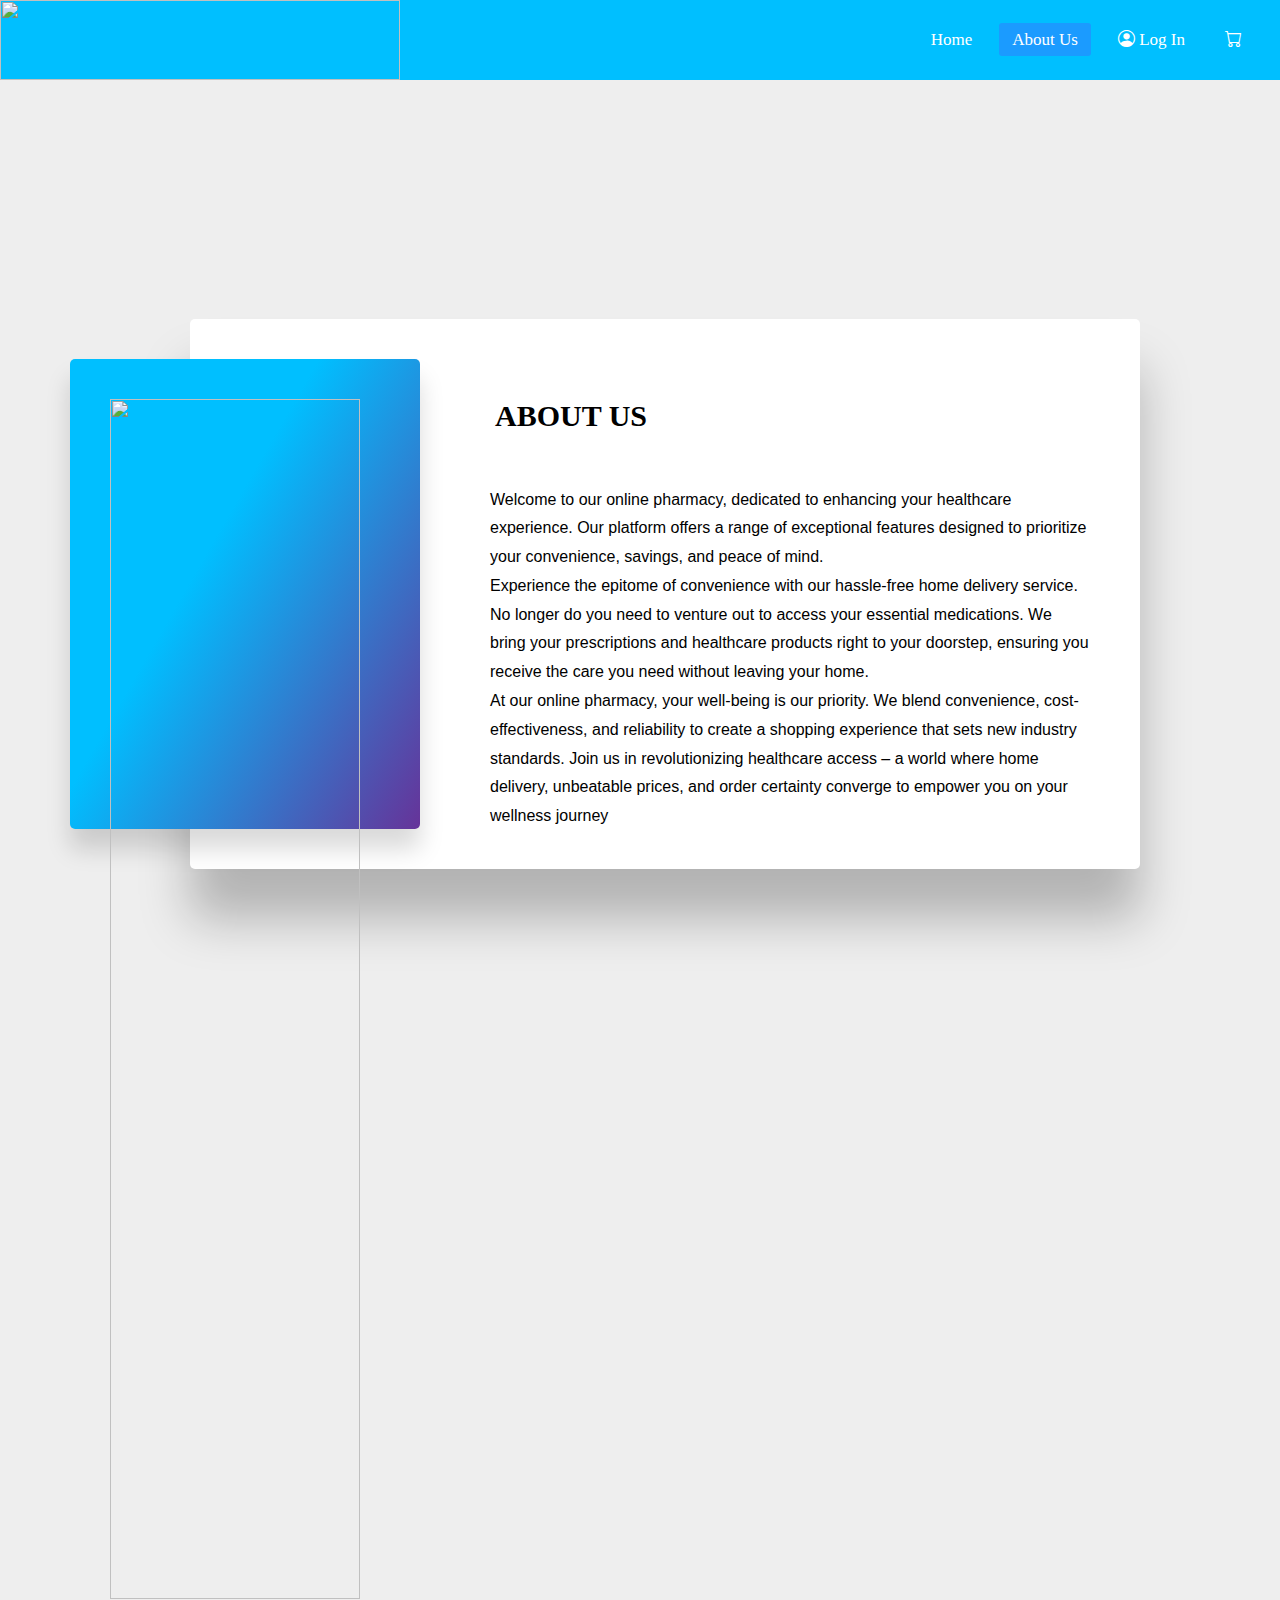
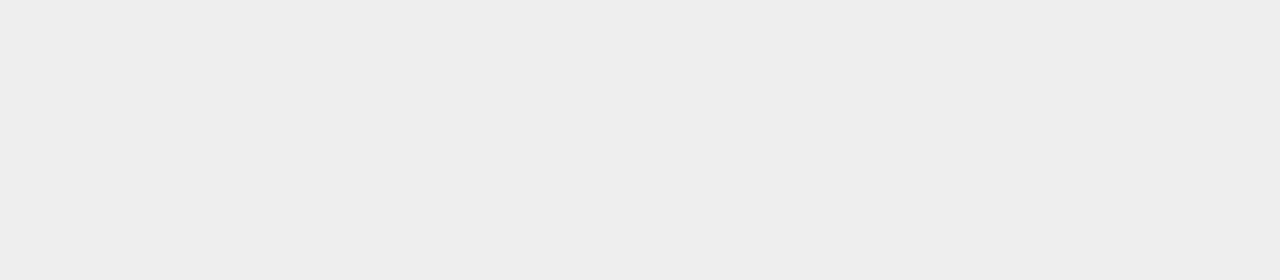
==== About.html @ 0e6eaddc "Add files via upload" ====
<!DOCTYPE html>
<html lang="en">
<head>
    <link rel="stylesheet" href="https://cdnjs.cloudflare.com/ajax/libs/font-awesome/6.4.2/css/all.min.css" integrity="sha512-z3gLpd7yknf1YoNbCzqRKc4qyor8gaKU1qmn+CShxbuBusANI9QpRohGBreCFkKxLhei6S9CQXFEbbKuqLg0DA==" crossorigin="anonymous" referrerpolicy="no-referrer" />
    <link rel="stylesheet" href="https://cdn.jsdelivr.net/npm/bootstrap-icons@1.10.5/font/bootstrap-icons.css">
    <meta charset="UTF-8">
    <meta http-equiv="X-UA-Compatible" content="IE=edge">
    <meta name="viewport" content="width=device-width, initial-scale=1.0">
    <title>About Us|PharmaSync </title>
    <link rel="stylesheet" href="Home.html">
    <link rel="stylesheet" href="Home.css">
    <link rel="stylesheet" href="login.html">
    <link rel="stylesheet" href="About.html">
    <link rel="stylesheet" href="About.css">
</head>
<body>
        <nav>
            <input type="checkbox" id="check">
            <label for="check" class="checkbtn">
                <i class="fas fa-bars"></i>
            </label>
            <img src="IMG-20230820-WA0007-fotor-bg-remover-20230904164327.png" alt="" height="80px" width="400px">
            <ul>
              <li><a href="Home.html">Home</a></li>
              <li><a class="active" href="About.html">About Us</a></li>
              <li><a href="login.html"><i class="bi bi-person-circle"></i> Log In</a></li>
              <li><a href="#"><i class="bi bi-cart"></i></a></li>
            </ul>
          </nav>
          <section>
            <div class="container">
                <div class="about">
                    <h3 style="padding-left:30%;">ABOUT US</h3>
                    <p>Welcome to our online pharmacy, dedicated to enhancing your healthcare experience. Our platform offers a range of exceptional features designed to prioritize your convenience, savings, and peace of mind.
                        <br>
                        Experience the epitome of convenience with our hassle-free home delivery service. No longer do you need to venture out to access your essential medications. We bring your prescriptions and healthcare products right to your doorstep, ensuring you receive the care you need without leaving your home.
                        <br>
                        At our online pharmacy, your well-being is our priority. We blend convenience, cost-effectiveness, and reliability to create a shopping experience that sets new industry standards. Join us in revolutionizing healthcare access – a world where home delivery, unbeatable prices, and order certainty converge to empower you on your wellness journey
                    </p>
                    <div class="about-form">
                        <img src="About.png" alt="">
                    </div>
                </div>
            </div>
          </section>
          <section id="us">
    
          </section>
          </body>
---- Home.css ----
*{
    padding: 0;
    margin: 0;
    text-decoration: none;
    list-style: none;
    box-sizing: border-box;
}
nav{
    background-color: #00bfff;
    height: 80px;
    width: 100%;
}
nav ul{
    float: right;
    margin-right: 20px;
}
nav ul li{
    display: inline-block;
    line-height: 80px;
    margin: 0 5px;
}
nav ul li a{
    color: white;
    font-size: 17px;
    padding: 7px 13px;
    border-radius: 3px;
}
 a.active,a:hover{
    background: #1b9bff;
    transition: .5s;
}
nav ul li a i{
    color: white;
}
.checkbtn{
    font-size: 30px;
    color: white;
    float: right;
    line-height: 80px;
    margin-right: 40px;
    cursor: pointer;
    display: none;
}
#check{
    display: none;
}
#check:checked ~ ul{
    Left: 0;
}
@media (max-width: 858px){
    .checkbtn{
        display: block;
    }
    ul{
        position: fixed;
        width: 100%;
        height: 100vh;
        background: #2c3e50;
        top: 80px;
        left: -100%;
        text-align: center;
        transition: .5s;
    }
    nav ul li{
        display: block;
    }
    nav ul li a{
        font-size: 20px;
    }
    a:hover,a.active{
        background: none;
        color: #0082e6;
    }
}
#blog{
    display: flex;
    justify-content: center;
    align-items: center;
    flex-direction: column;
    padding: 40px;
    border-bottom: 1px solid (0,0,0,0.05);
}
.blog-heading h3{
    color: rgb(34, 34, 34);
    font-size: 28px;
    font-weight: 600;
}
.blog-container{
    display: flex;
    justify-content: center;
    align-items: center;
    margin: 20px 0px;
    flex-wrap:wrap ;
}
.blog-box{
    width: 350px;
    background-color: #ffffff;
    border: 1px solid #ececec;
    margin: 20px;
}
.blog-img{
    width: 100%;
    height: auto;
}
.blog-img img{
    width: 300px;
    height: 200px;
    object-fit: cover;
    object-position: center;
}
.blog-text{
    display: flex;
    flex-direction: column;
}
.blog-text span{
    color: gray;
    font-size: 12px;
}
.blog-text h4{
    font-size: 20px;
    font-weight: 500;
    color: #272727;
}
.blog-view a{
    color:#0f0f0f;
}
.blog-view a:hover{
    color: #00bfff;
    background: none;
}
.blog-text p{
    color: #696868;
    font-size: 12px;
    display: -webkit-box;
    -webkit-line-clamp: 3;
    -webkit-box-orient: vertical;
    overflow: hidden;
    text-overflow: ellipsis;
    margin: 20px 0px;
}
---- About.css ----
*{
    padding: 0;
    margin: 0;
    text-decoration: none;
    list-style: none;
    box-sizing: border-box;
}
nav{
    background-color: #00bfff;
    height: 80px;
    width: 100%;
}
nav ul{
    float: right;
    margin-right: 20px;
}
nav ul li{
    display: inline-block;
    line-height: 80px;
    margin: 0 5px;
}
nav ul li a{
    color: white;
    font-size: 17px;
    padding: 7px 13px;
    border-radius: 3px;
}
 a.active,a:hover{
    background: #1b9bff;
    transition: .5s;
}
nav ul li a i{
    color: white;
}
.checkbtn{
    font-size: 30px;
    color: white;
    float: right;
    line-height: 80px;
    margin-right: 40px;
    cursor: pointer;
    display: none;
}
#check{
    display: none;
}
#check:checked ~ ul{
    Left: 0;
}
@media (max-width: 858px){
    .checkbtn{
        display: block;
    }
    ul{
        position: fixed;
        width: 100%;
        height: 100vh;
        background: #2c3e50;
        top: 80px;
        left: -100%;
        text-align: center;
        transition: .5s;
    }
    nav ul li{
        display: block;
    }
    nav ul li a{
        font-size: 20px;
    }
    a:hover,a.active{
        background: none;
        color: #0082e6;
    }
}
section{
    padding-top: 10%;
    display: flex;
    justify-content: center;
    align-items: center;
    min-height: 100vh;
    background: #eee;
}
section::before{
    content: '';
    position: absolute;
    top: 0;
    left: 0;
    width: 50%;
    height: 100%;
}
.container{
    position: relative;
    min-width: 1100px;
    min-height: 550px;
    display: flex;
    z-index: 1000;
}
.container .about{
    position: absolute;
    padding: 70px 50px;
    margin-left: 100px;
    width: calc(100% - 150px);
    height: 100%;
    background: #fff;
    box-shadow: 0 50px 50px rgba(0,0,0,0.25);
    border-radius: 5px;
}
.container .about-form{
    position: absolute;
    top: 40px;
    width: 350px;
    height: calc(100% - 80px);
    background: linear-gradient(120deg,#00bfff 40%,#663399);
    margin-left: -170px;
    z-index: 1;
    padding: 40px;
    display: flex;
    justify-content: center;
    flex-direction: column;
    justify-content: space-between;
    box-shadow: 0 20px 25px rgba(0, 0, 0, 0.15);
    border-radius: 5px;
}
.container .about h3{
    font-size: 30px;
    line-height: 1.8;
    padding-bottom: 5%;
    color: var(--black);
    font-family: 'Copperplate', 'Papyrus', 'fantasy';
}
.container .about p{
    font-size: 16px;
    font-family: 'Gill Sans', 'Gill Sans MT', 'Calibri', 'Trebuchet MS', sans-serif;
    color: var(--light color);
    line-height: 1.8;
    padding-left: 250px;
}
.about-form img{
    height: 1200px;
    width: 250px;
}
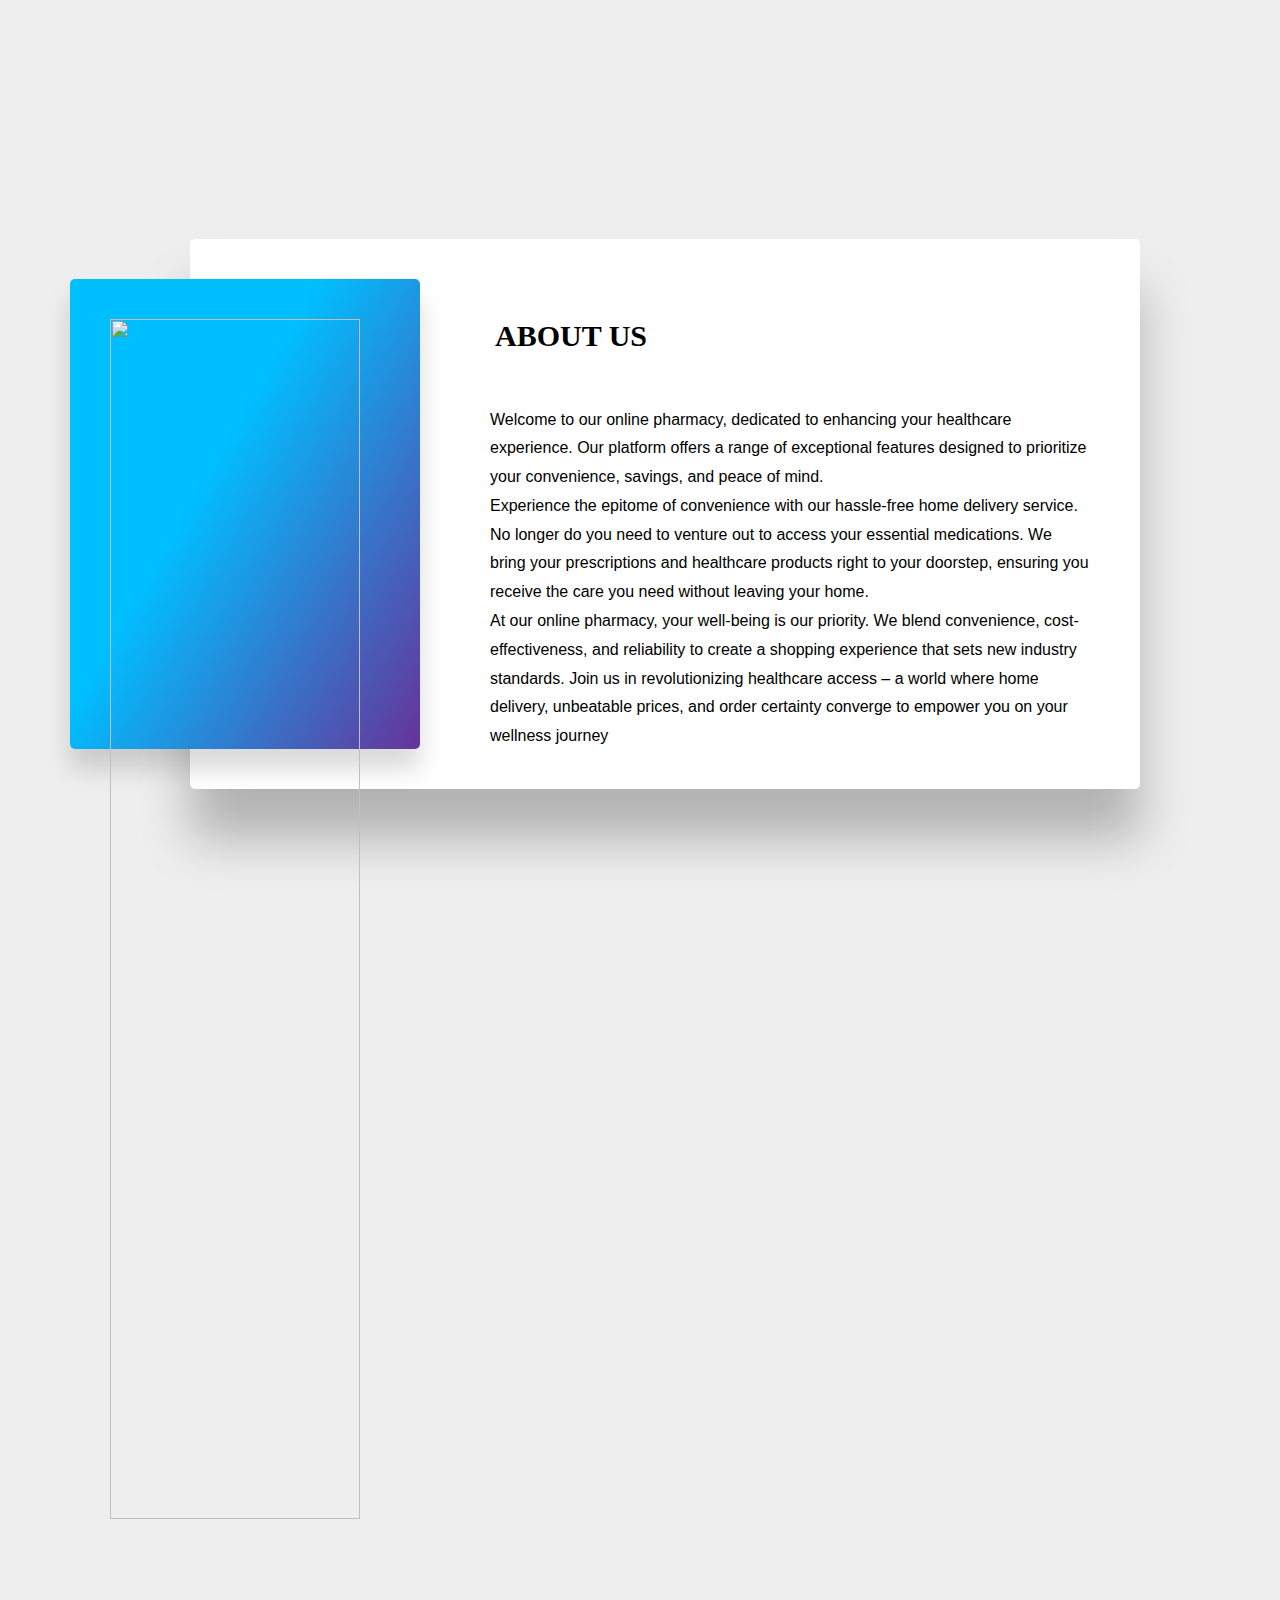
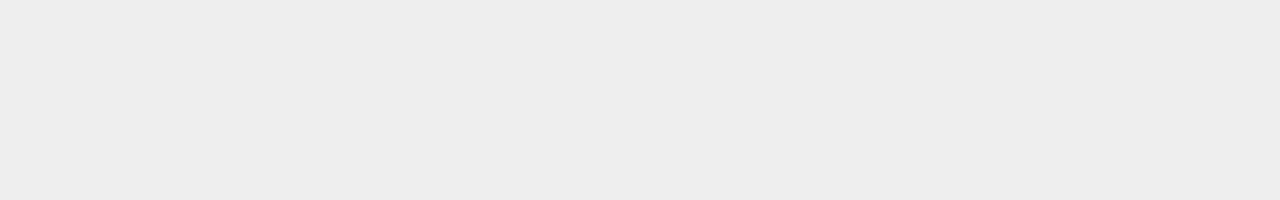
==== commit 7cd51fa8: "Add files via upload" ====
--- a/About.html
+++ b/About.html
@@ -7,29 +7,13 @@
     <meta http-equiv="X-UA-Compatible" content="IE=edge">
     <meta name="viewport" content="width=device-width, initial-scale=1.0">
     <title>About Us|PharmaSync </title>
-    <link rel="stylesheet" href="Home.html">
-    <link rel="stylesheet" href="Home.css">
-    <link rel="stylesheet" href="login.html">
-    <link rel="stylesheet" href="About.html">
     <link rel="stylesheet" href="About.css">
 </head>
 <body>
-        <nav>
-            <input type="checkbox" id="check">
-            <label for="check" class="checkbtn">
-                <i class="fas fa-bars"></i>
-            </label>
-            <img src="IMG-20230820-WA0007-fotor-bg-remover-20230904164327.png" alt="" height="80px" width="400px">
-            <ul>
-              <li><a href="Home.html">Home</a></li>
-              <li><a class="active" href="About.html">About Us</a></li>
-              <li><a href="login.html"><i class="bi bi-person-circle"></i> Log In</a></li>
-              <li><a href="#"><i class="bi bi-cart"></i></a></li>
-            </ul>
-          </nav>
+       
           <section>
-            <div class="container">
-                <div class="about">
+            <div class="about-container">
+                <div class="about-box">
                     <h3 style="padding-left:30%;">ABOUT US</h3>
                     <p>Welcome to our online pharmacy, dedicated to enhancing your healthcare experience. Our platform offers a range of exceptional features designed to prioritize your convenience, savings, and peace of mind.
                         <br>
@@ -43,7 +27,8 @@
                 </div>
             </div>
           </section>
-          <section id="us">
+          <section>
+            
+          </section>
     
-          </section>
           </body>--- a/About.css
+++ b/About.css
@@ -4,73 +4,6 @@
     text-decoration: none;
     list-style: none;
     box-sizing: border-box;
-}
-nav{
-    background-color: #00bfff;
-    height: 80px;
-    width: 100%;
-}
-nav ul{
-    float: right;
-    margin-right: 20px;
-}
-nav ul li{
-    display: inline-block;
-    line-height: 80px;
-    margin: 0 5px;
-}
-nav ul li a{
-    color: white;
-    font-size: 17px;
-    padding: 7px 13px;
-    border-radius: 3px;
-}
- a.active,a:hover{
-    background: #1b9bff;
-    transition: .5s;
-}
-nav ul li a i{
-    color: white;
-}
-.checkbtn{
-    font-size: 30px;
-    color: white;
-    float: right;
-    line-height: 80px;
-    margin-right: 40px;
-    cursor: pointer;
-    display: none;
-}
-#check{
-    display: none;
-}
-#check:checked ~ ul{
-    Left: 0;
-}
-@media (max-width: 858px){
-    .checkbtn{
-        display: block;
-    }
-    ul{
-        position: fixed;
-        width: 100%;
-        height: 100vh;
-        background: #2c3e50;
-        top: 80px;
-        left: -100%;
-        text-align: center;
-        transition: .5s;
-    }
-    nav ul li{
-        display: block;
-    }
-    nav ul li a{
-        font-size: 20px;
-    }
-    a:hover,a.active{
-        background: none;
-        color: #0082e6;
-    }
 }
 section{
     padding-top: 10%;
@@ -88,14 +21,14 @@
     width: 50%;
     height: 100%;
 }
-.container{
+.about-container{
     position: relative;
     min-width: 1100px;
     min-height: 550px;
     display: flex;
     z-index: 1000;
 }
-.container .about{
+.about-container .about-box{
     position: absolute;
     padding: 70px 50px;
     margin-left: 100px;
@@ -105,7 +38,7 @@
     box-shadow: 0 50px 50px rgba(0,0,0,0.25);
     border-radius: 5px;
 }
-.container .about-form{
+.about-container .about-form{
     position: absolute;
     top: 40px;
     width: 350px;
@@ -121,14 +54,14 @@
     box-shadow: 0 20px 25px rgba(0, 0, 0, 0.15);
     border-radius: 5px;
 }
-.container .about h3{
+.about-container .about-box h3{
     font-size: 30px;
     line-height: 1.8;
     padding-bottom: 5%;
     color: var(--black);
     font-family: 'Copperplate', 'Papyrus', 'fantasy';
 }
-.container .about p{
+.about-container .about-box p{
     font-size: 16px;
     font-family: 'Gill Sans', 'Gill Sans MT', 'Calibri', 'Trebuchet MS', sans-serif;
     color: var(--light color);
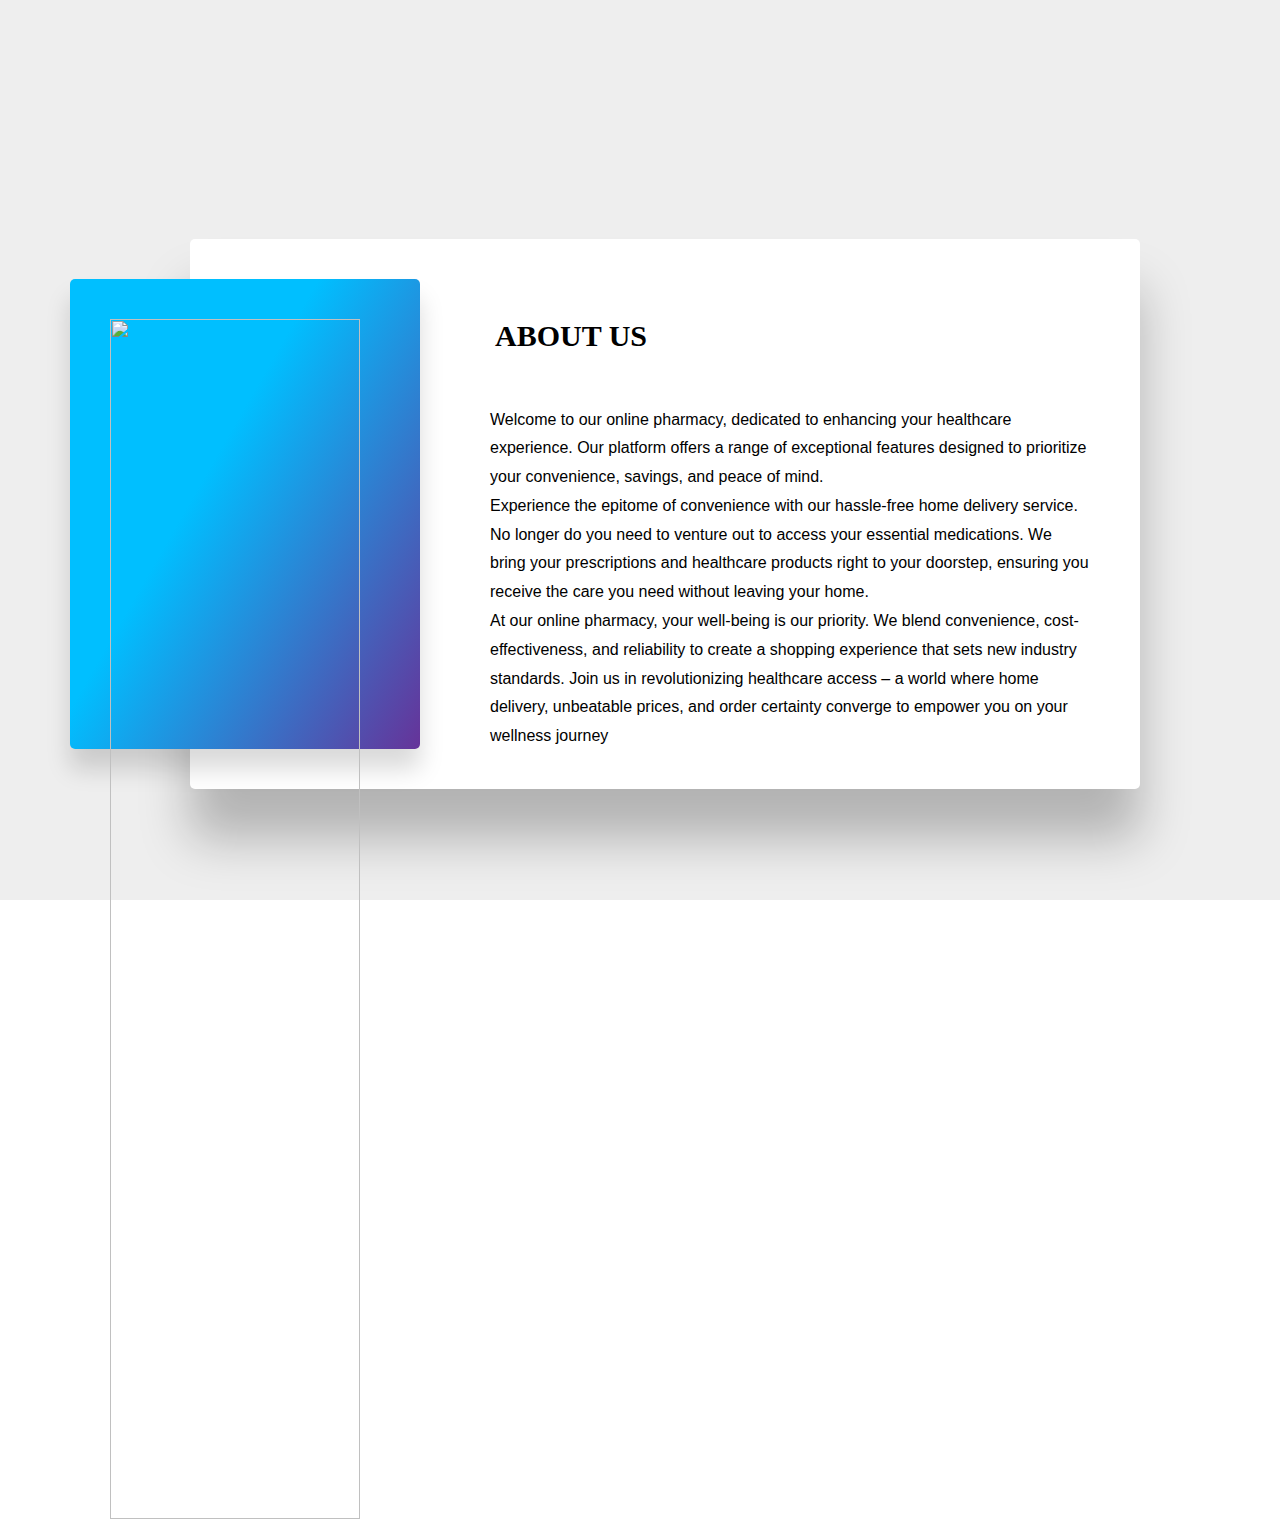
==== commit e9d2e836: "Add files via upload" ====
--- a/About.html
+++ b/About.html
@@ -11,7 +11,7 @@
 </head>
 <body>
        
-          <section>
+          <section class="about-us">
             <div class="about-container">
                 <div class="about-box">
                     <h3 style="padding-left:30%;">ABOUT US</h3>
@@ -28,7 +28,7 @@
             </div>
           </section>
           <section>
-            
+
           </section>
     
           </body>--- a/About.css
+++ b/About.css
@@ -5,7 +5,7 @@
     list-style: none;
     box-sizing: border-box;
 }
-section{
+.about-us{
     padding-top: 10%;
     display: flex;
     justify-content: center;
@@ -13,7 +13,7 @@
     min-height: 100vh;
     background: #eee;
 }
-section::before{
+.about-us::before{
     content: '';
     position: absolute;
     top: 0;
